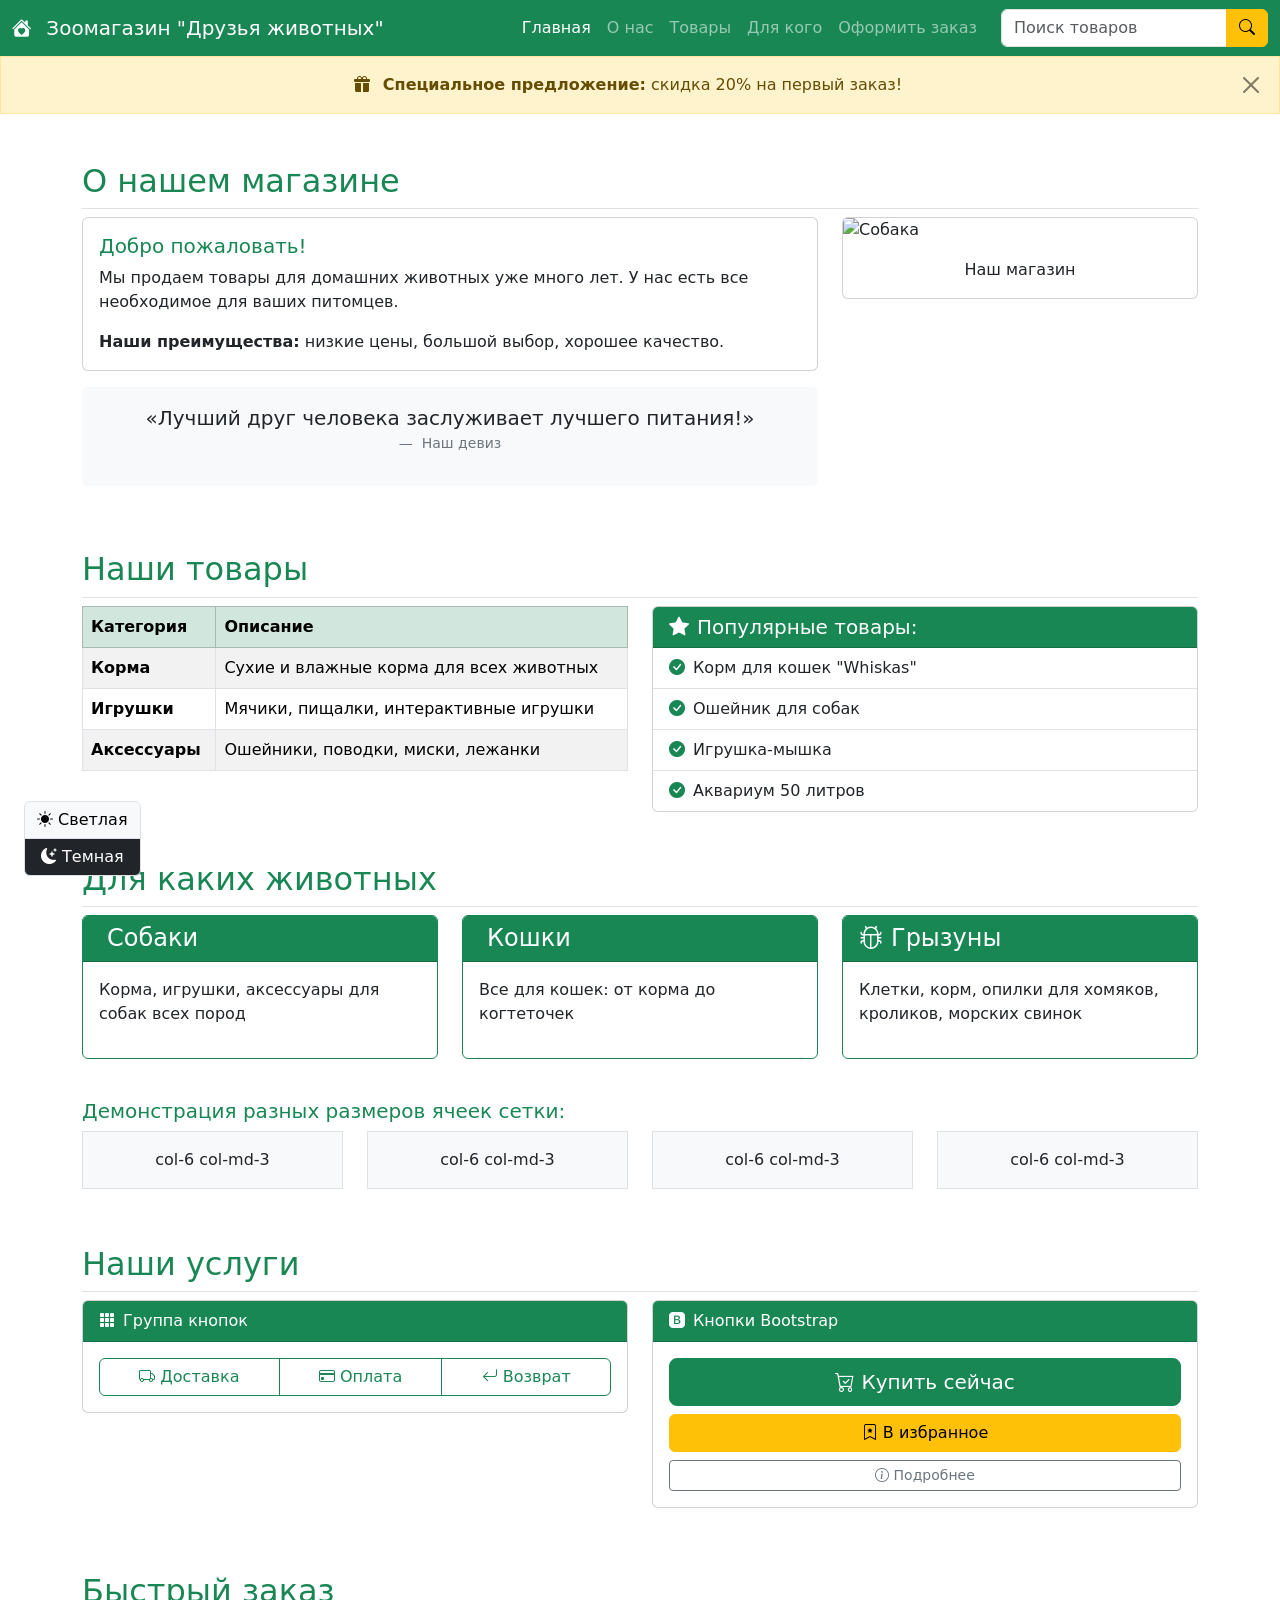
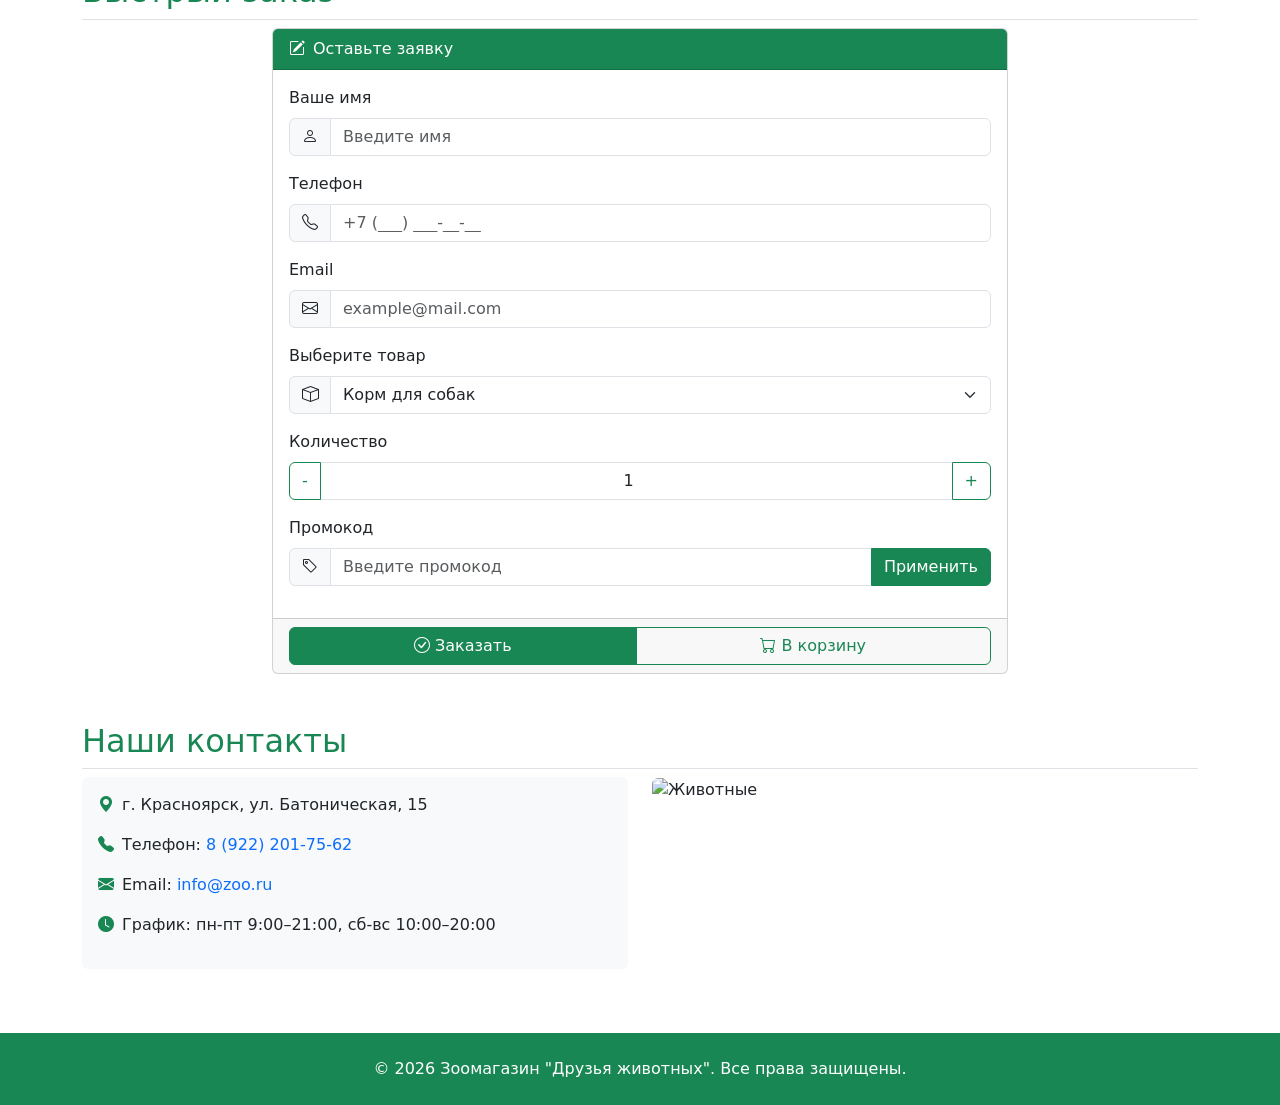
==== web/index.html @ 7628c97e "Add files via upload" ====
<!DOCTYPE html>
<html lang="ru">
<head>
    <meta charset="UTF-8">
    <meta name="viewport" content="width=device-width, initial-scale=1.0">
    <title>Зоомагазин "Друзья животных" | Bootstrap</title>
    <meta name="description" content="Зоомагазин товаров для домашних животных">
    <meta name="keywords" content="зоомагазин, корм для животных, товары для питомцев">
    
    <!-- Bootstrap CSS (скачанный локально или через CDN) -->
    <link href="https://cdn.jsdelivr.net/npm/bootstrap@5.3.8/dist/css/bootstrap.min.css" rel="stylesheet">
    
    <!-- Bootstrap Icons (вместо Glyphicons, которые устарели) -->
    <link rel="stylesheet" href="https://cdn.jsdelivr.net/npm/bootstrap-icons@1.11.3/font/bootstrap-icons.min.css">
    
    <!-- Дополнительные иконки Font Awesome (опционально) -->
    <link rel="stylesheet" href="https://cdnjs.cloudflare.com/ajax/libs/font-awesome/6.5.0/css/all.min.css">
    
    <!-- Кастомные стили (минимум, только для того, что нельзя сделать через Bootstrap) -->
    <link rel="stylesheet" href="custom.css" id="theme-stylesheet">
</head>
<body>

<!-- ======== НАВИГАЦИОННОЕ МЕНЮ (компонент a) ======== -->
<nav class="navbar navbar-expand-lg navbar-dark bg-success sticky-top">
    <div class="container-fluid">
        <a class="navbar-brand" href="#">
            <i class="bi bi-house-heart-fill me-2"></i>
            Зоомагазин "Друзья животных"
        </a>
        <button class="navbar-toggler" type="button" data-bs-toggle="collapse" data-bs-target="#navbarMain">
            <span class="navbar-toggler-icon"></span>
        </button>
        <div class="collapse navbar-collapse" id="navbarMain">
            <ul class="navbar-nav ms-auto mb-2 mb-lg-0">
                <li class="nav-item">
                    <a class="nav-link active" href="index.html">Главная</a>
                </li>
                <li class="nav-item">
                    <a class="nav-link" href="#about">О нас</a>
                </li>
                <li class="nav-item">
                    <a class="nav-link" href="#products">Товары</a>
                </li>
                <li class="nav-item">
                    <a class="nav-link" href="#animals">Для кого</a>
                </li>
                <li class="nav-item">
                    <a class="nav-link" href="order.html">Оформить заказ</a>
                </li>
            </ul>
            <form class="d-flex ms-3" role="search">
                <div class="input-group">
                    <input class="form-control" type="search" placeholder="Поиск товаров">
                    <button class="btn btn-warning" type="submit">
                        <i class="bi bi-search"></i>
                    </button>
                </div>
            </form>
        </div>
    </div>
</nav>

<!-- ======== FLUID CONTAINER (адаптивная верстка) ======== -->
<div class="container-fluid p-0">
    <!-- Специальное предложение с использованием компонентов Bootstrap -->
    <div class="alert alert-warning text-center rounded-0 m-0" role="alert">
        <i class="bi bi-gift-fill me-2"></i>
        <strong>Специальное предложение:</strong> скидка 20% на первый заказ!
        <button type="button" class="btn-close float-end" data-bs-dismiss="alert"></button>
    </div>
</div>

<!-- ======== ОСНОВНОЙ КОНТЕЙНЕР (центрирование) ======== -->
<main class="container my-5">
    
    <!-- Секция "О магазине" -->
    <section id="about" class="row mb-5">
        <div class="col-12">
            <h2 class="text-success border-bottom pb-2">О нашем магазине</h2>
        </div>
        <div class="col-md-8">
            <div class="card mb-3">
                <div class="card-body">
                    <h5 class="card-title text-success">Добро пожаловать!</h5>
                    <p class="card-text">Мы продаем товары для домашних животных уже много лет. У нас есть все необходимое для ваших питомцев.</p>
                    <p class="card-text"><strong>Наши преимущества:</strong> низкие цены, большой выбор, хорошее качество.</p>
                </div>
            </div>
            
            <!-- Блок с цитатой (как blockquote из вашего кода) -->
            <figure class="text-center p-3 bg-light rounded">
                <blockquote class="blockquote">
                    <p>«Лучший друг человека заслуживает лучшего питания!»</p>
                </blockquote>
                <figcaption class="blockquote-footer">
                    Наш девиз
                </figcaption>
            </figure>
        </div>
        <div class="col-md-4">
            <div class="card">
                <img src="https://images.unsplash.com/photo-1583337130417-3346a1be7dee?ixlib=rb-1.2.1&auto=format&fit=crop&w=400&q=80" 
                     class="card-img-top" alt="Собака">
                <div class="card-body">
                    <p class="card-text text-center">Наш магазин</p>
                </div>
            </div>
        </div>
    </section>

    <!-- ======== ТАБЛИЦА (компонент d) ======== -->
    <section id="products" class="row mb-5">
        <div class="col-12">
            <h2 class="text-success border-bottom pb-2">Наши товары</h2>
        </div>
        <div class="col-md-6">
            <!-- Таблица с классами Bootstrap .table и .table-striped -->
            <table class="table table-striped table-hover table-bordered">
                <thead class="table-success">
                    <tr>
                        <th>Категория</th>
                        <th>Описание</th>
                    </tr>
                </thead>
                <tbody>
                    <tr><td><strong>Корма</strong></td><td>Сухие и влажные корма для всех животных</td></tr>
                    <tr><td><strong>Игрушки</strong></td><td>Мячики, пищалки, интерактивные игрушки</td></tr>
                    <tr><td><strong>Аксессуары</strong></td><td>Ошейники, поводки, миски, лежанки</td></tr>
                </tbody>
            </table>
        </div>
        <div class="col-md-6">
            <div class="card">
                <div class="card-header bg-success text-white">
                    <h5 class="mb-0"><i class="bi bi-star-fill me-2"></i>Популярные товары:</h5>
                </div>
                <ul class="list-group list-group-flush">
                    <li class="list-group-item"><i class="bi bi-check-circle-fill text-success me-2"></i>Корм для кошек "Whiskas"</li>
                    <li class="list-group-item"><i class="bi bi-check-circle-fill text-success me-2"></i>Ошейник для собак</li>
                    <li class="list-group-item"><i class="bi bi-check-circle-fill text-success me-2"></i>Игрушка-мышка</li>
                    <li class="list-group-item"><i class="bi bi-check-circle-fill text-success me-2"></i>Аквариум 50 литров</li>
                </ul>
            </div>
        </div>
    </section>

    <!-- ======== СЕТКА С РАЗНЫМИ РАЗМЕРАМИ ЯЧЕЕК ======== -->
    <section id="animals" class="row mb-5">
        <div class="col-12">
            <h2 class="text-success border-bottom pb-2">Для каких животных</h2>
        </div>
        
        <!-- Разные размеры колонок для демонстрации сетки -->
        <div class="col-lg-4 col-md-6 mb-3">
            <div class="card h-100 border-success">
                <div class="card-header bg-success text-white">
                    <h4 class="mb-0"><i class="bi bi-dog me-2"></i>Собаки</h4>
                </div>
                <div class="card-body">
                    <p>Корма, игрушки, аксессуары для собак всех пород</p>
                </div>
            </div>
        </div>
        
        <div class="col-lg-4 col-md-6 mb-3">
            <div class="card h-100 border-success">
                <div class="card-header bg-success text-white">
                    <h4 class="mb-0"><i class="bi bi-cat me-2"></i>Кошки</h4>
                </div>
                <div class="card-body">
                    <p>Все для кошек: от корма до когтеточек</p>
                </div>
            </div>
        </div>
        
        <div class="col-lg-4 col-md-12 mb-3">
            <div class="card h-100 border-success">
                <div class="card-header bg-success text-white">
                    <h4 class="mb-0"><i class="bi bi-bug me-2"></i>Грызуны</h4>
                </div>
                <div class="card-body">
                    <p>Клетки, корм, опилки для хомяков, кроликов, морских свинок</p>
                </div>
            </div>
        </div>
        
        <!-- Демонстрация разных размеров колонок -->
        <div class="col-12 mt-4">
            <h3 class="h5 text-success">Демонстрация разных размеров ячеек сетки:</h3>
        </div>
        <div class="col-6 col-md-3 mb-2">
            <div class="p-3 bg-light text-center border">col-6 col-md-3</div>
        </div>
        <div class="col-6 col-md-3 mb-2">
            <div class="p-3 bg-light text-center border">col-6 col-md-3</div>
        </div>
        <div class="col-6 col-md-3 mb-2">
            <div class="p-3 bg-light text-center border">col-6 col-md-3</div>
        </div>
        <div class="col-6 col-md-3 mb-2">
            <div class="p-3 bg-light text-center border">col-6 col-md-3</div>
        </div>
    </section>

    <!-- ======== КНОПКИ / ГРУППЫ КНОПОК (компонент c) ======== -->
    <section class="row mb-5">
        <div class="col-12">
            <h2 class="text-success border-bottom pb-2">Наши услуги</h2>
        </div>
        
        <!-- Группа кнопок -->
        <div class="col-md-6 mb-3">
            <div class="card">
                <div class="card-header bg-success text-white">
                    <i class="bi bi-grid-3x3-gap-fill me-2"></i>Группа кнопок
                </div>
                <div class="card-body">
                    <div class="btn-group w-100" role="group">
                        <button type="button" class="btn btn-outline-success">
                            <i class="bi bi-truck"></i> Доставка
                        </button>
                        <button type="button" class="btn btn-outline-success">
                            <i class="bi bi-credit-card"></i> Оплата
                        </button>
                        <button type="button" class="btn btn-outline-success">
                            <i class="bi bi-arrow-return-left"></i> Возврат
                        </button>
                    </div>
                </div>
            </div>
        </div>
        
        <!-- Кнопки разных размеров и стилей (компонент c) -->
        <div class="col-md-6 mb-3">
            <div class="card">
                <div class="card-header bg-success text-white">
                    <i class="bi bi-bootstrap-fill me-2"></i>Кнопки Bootstrap
                </div>
                <div class="card-body">
                    <button type="button" class="btn btn-success btn-lg w-100 mb-2">
                        <i class="bi bi-cart-check"></i> Купить сейчас
                    </button>
                    <button type="button" class="btn btn-warning w-100 mb-2">
                        <i class="bi bi-bookmark-star"></i> В избранное
                    </button>
                    <button type="button" class="btn btn-outline-secondary btn-sm w-100">
                        <i class="bi bi-info-circle"></i> Подробнее
                    </button>
                </div>
            </div>
        </div>
    </section>

    <!-- ======== СГРУППИРОВАННЫЕ ФОРМЫ ВВОДА (компонент d) ======== -->
    <section class="row mb-5">
        <div class="col-12">
            <h2 class="text-success border-bottom pb-2">Быстрый заказ</h2>
        </div>
        <div class="col-md-8 mx-auto">
            <div class="card">
                <div class="card-header bg-success text-white">
                    <i class="bi bi-pencil-square me-2"></i>Оставьте заявку
                </div>
                <div class="card-body">
                    <div class="mb-3">
                        <label class="form-label">Ваше имя</label>
                        <div class="input-group">
                            <span class="input-group-text"><i class="bi bi-person"></i></span>
                            <input type="text" class="form-control" placeholder="Введите имя">
                        </div>
                    </div>
                    
                    <div class="mb-3">
                        <label class="form-label">Телефон</label>
                        <div class="input-group">
                            <span class="input-group-text"><i class="bi bi-telephone"></i></span>
                            <input type="tel" class="form-control" placeholder="+7 (___) ___-__-__">
                        </div>
                    </div>
                    
                    <div class="mb-3">
                        <label class="form-label">Email</label>
                        <div class="input-group">
                            <span class="input-group-text"><i class="bi bi-envelope"></i></span>
                            <input type="email" class="form-control" placeholder="example@mail.com">
                        </div>
                    </div>
                    
                    <div class="mb-3">
                        <label class="form-label">Выберите товар</label>
                        <div class="input-group">
                            <span class="input-group-text"><i class="bi bi-box"></i></span>
                            <select class="form-select">
                                <option>Корм для собак</option>
                                <option>Корм для кошек</option>
                                <option>Игрушки</option>
                                <option>Аксессуары</option>
                            </select>
                        </div>
                    </div>
                    
                    <div class="mb-3">
                        <label class="form-label">Количество</label>
                        <div class="input-group">
                            <button class="btn btn-outline-success" type="button">-</button>
                            <input type="number" class="form-control text-center" value="1" min="1">
                            <button class="btn btn-outline-success" type="button">+</button>
                        </div>
                    </div>
                    
                    <div class="mb-3">
                        <label class="form-label">Промокод</label>
                        <div class="input-group">
                            <span class="input-group-text"><i class="bi bi-tag"></i></span>
                            <input type="text" class="form-control" placeholder="Введите промокод">
                            <button class="btn btn-success" type="button">Применить</button>
                        </div>
                    </div>
                </div>
                <div class="card-footer">
                    <div class="btn-group w-100">
                        <button class="btn btn-success">
                            <i class="bi bi-check-circle"></i> Заказать
                        </button>
                        <button class="btn btn-outline-success">
                            <i class="bi bi-cart"></i> В корзину
                        </button>
                    </div>
                </div>
            </div>
        </div>
    </section>

    <!-- Контакты -->
    <section class="row">
        <div class="col-12">
            <h2 class="text-success border-bottom pb-2">Наши контакты</h2>
        </div>
        <div class="col-md-6">
            <address class="p-3 bg-light rounded">
                <p><i class="bi bi-geo-alt-fill text-success me-2"></i>г. Красноярск, ул. Батоническая, 15</p>
                <p><i class="bi bi-telephone-fill text-success me-2"></i>Телефон: <a href="tel:+79222017562" class="text-decoration-none">8 (922) 201-75-62</a></p>
                <p><i class="bi bi-envelope-fill text-success me-2"></i>Email: <a href="mailto:info@zoo.ru" class="text-decoration-none">info@zoo.ru</a></p>
                <p><i class="bi bi-clock-fill text-success me-2"></i>График: пн-пт 9:00–21:00, сб-вс 10:00–20:00</p>
            </address>
        </div>
        <div class="col-md-6">
            <img src="https://images.unsplash.com/photo-1552053831-71594a27632d?ixlib=rb-1.2.1&auto=format&fit=crop&width=400&q=80" 
                 class="img-fluid rounded" alt="Животные">
        </div>
    </section>
</main>

<!-- Футер -->
<footer class="bg-success text-white py-4 mt-5">
    <div class="container text-center">
        <p class="mb-0">© 2026 Зоомагазин "Друзья животных". Все права защищены.</p>
    </div>
</footer>

<!-- Кнопка "наверх" (Bootstrap + иконки) -->
<a href="#" class="btn btn-success position-fixed bottom-0 end-0 m-4 rounded-circle p-3" 
   style="width: 60px; height: 60px; display: flex; align-items: center; justify-content: center; z-index: 1000;" 
   id="backToTop" title="Наверх">
    <i class="bi bi-arrow-up fs-4"></i>
</a>

<!-- Переключатель темы (стилизованный Bootstrap) -->
<div class="position-fixed bottom-0 start-0 m-4" style="z-index: 1000;">
    <div class="btn-group-vertical">
        <button class="btn btn-light border" onclick="setTheme('light')">
            <i class="bi bi-sun-fill"></i> Светлая
        </button>
        <button class="btn btn-dark border" onclick="setTheme('dark')">
            <i class="bi bi-moon-stars-fill"></i> Темная
        </button>
    </div>
</div>

<!-- Bootstrap JS (необходим для работы компонентов) -->
<script src="https://cdn.jsdelivr.net/npm/bootstrap@5.3.8/dist/js/bootstrap.bundle.min.js"></script>

<script>
    // Переключение темы
    function setTheme(theme) {
        const stylesheet = document.getElementById('theme-stylesheet');
        if (theme === 'dark') {
            stylesheet.href = 'custom-dark.css';
        } else {
            stylesheet.href = 'custom.css';
        }
        localStorage.setItem('site-theme', theme);
    }

    // Загрузка сохраненной темы и работа кнопки "наверх"
    window.onload = () => {
        const saved = localStorage.getItem('site-theme');
        if (saved === 'dark') {
            document.getElementById('theme-stylesheet').href = 'custom-dark.css';
        }
        
        // Кнопка "наверх"
        const backToTopBtn = document.getElementById('backToTop');
        
        window.addEventListener('scroll', function() {
            if (window.scrollY > 300) {
                backToTopBtn.style.display = 'flex';
            } else {
                backToTopBtn.style.display = 'none';
            }
        });
        
        backToTopBtn.addEventListener('click', function(e) {
            e.preventDefault();
            window.scrollTo({
                top: 0,
                behavior: 'smooth'
            });
        });
    };
</script>

</body>
</html>
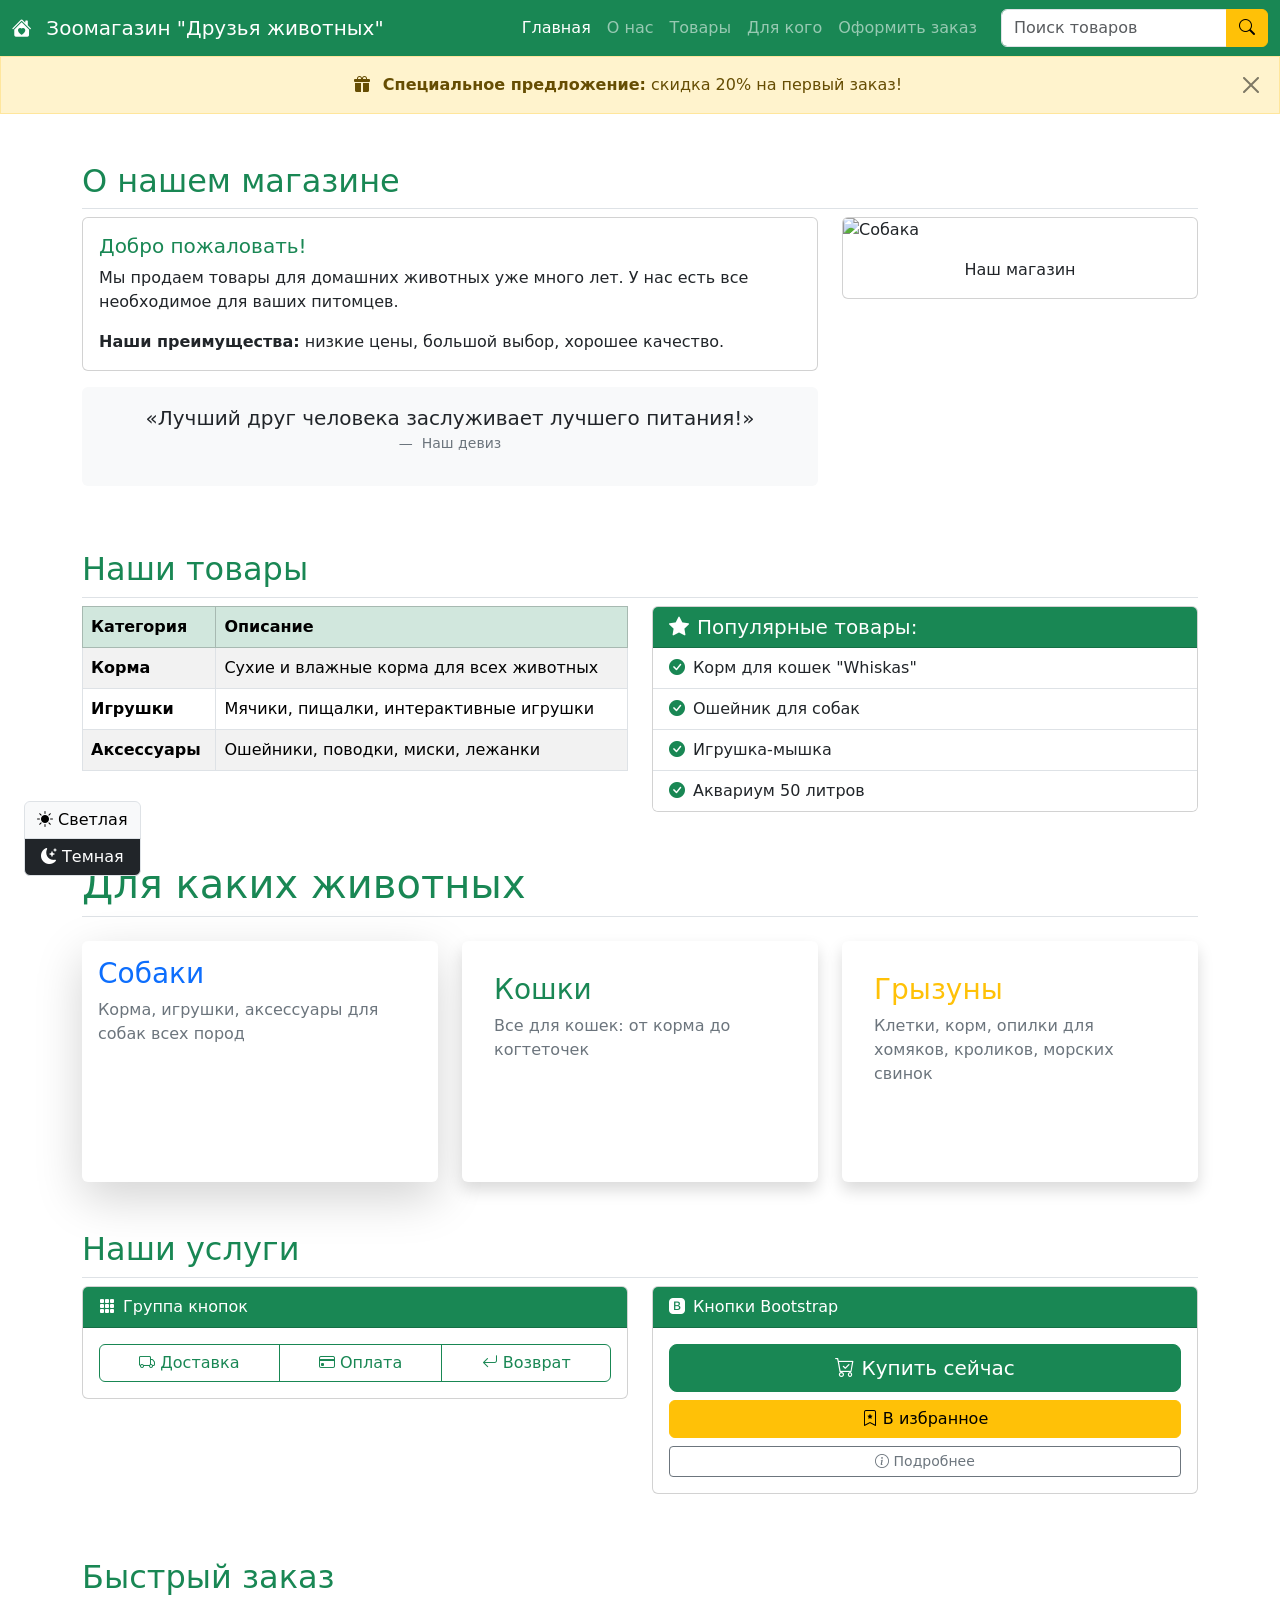
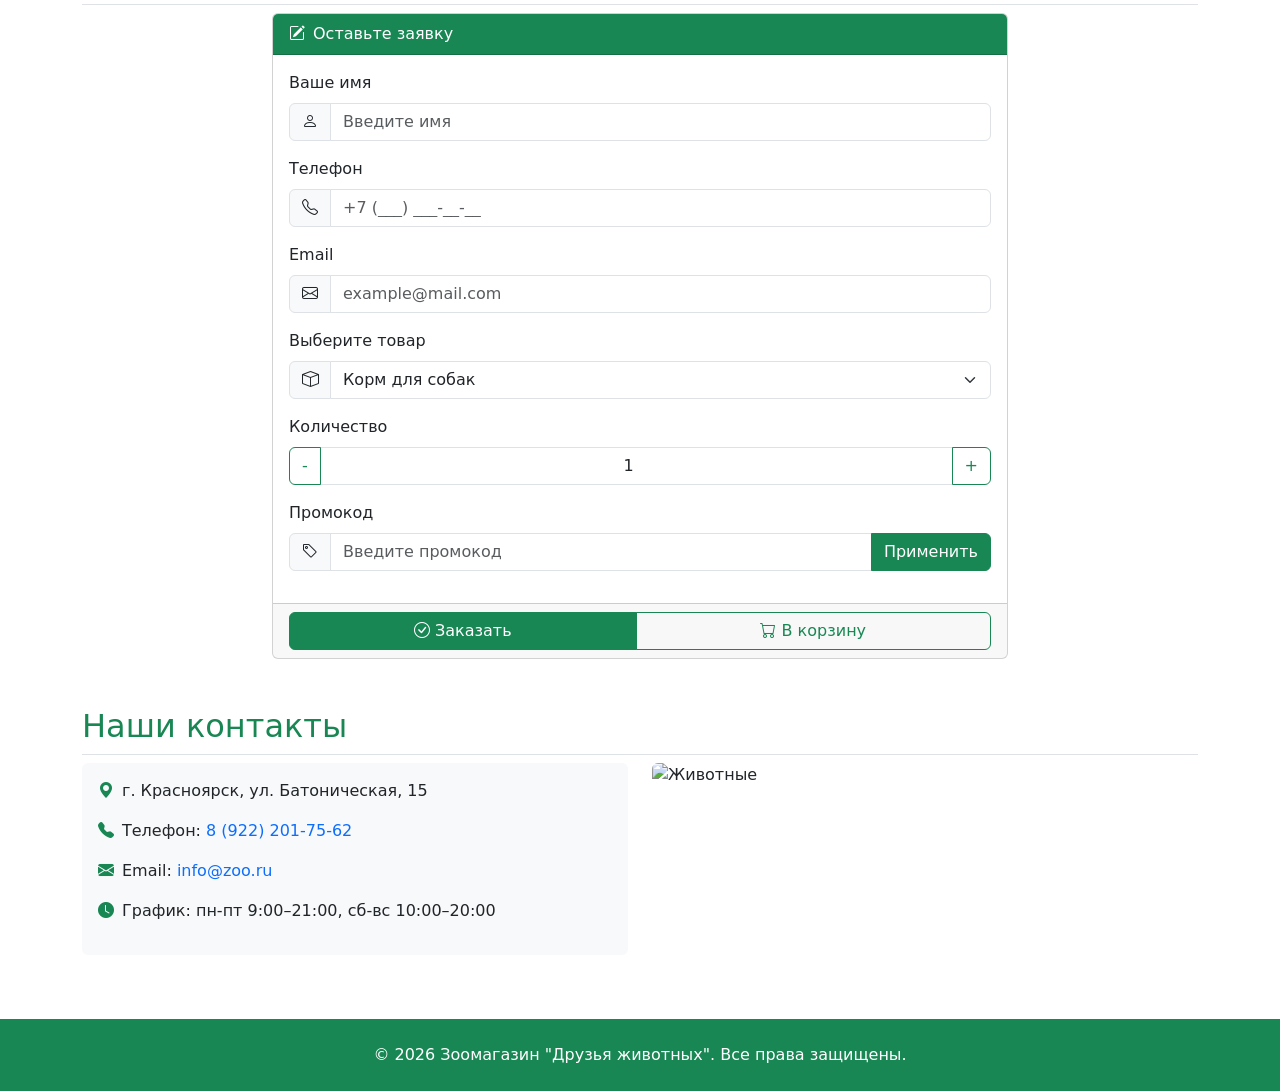
==== commit 889d1bf4: "Add files via upload" ====
--- a/web/index.html
+++ b/web/index.html
@@ -17,7 +17,7 @@
     <link rel="stylesheet" href="https://cdnjs.cloudflare.com/ajax/libs/font-awesome/6.5.0/css/all.min.css">
     
     <!-- Кастомные стили (минимум, только для того, что нельзя сделать через Bootstrap) -->
-    <link rel="stylesheet" href="custom.css" id="theme-stylesheet">
+    <link rel="stylesheet" href="style.css">
 </head>
 <body>
 
@@ -146,46 +146,56 @@
     </section>
 
     <!-- ======== СЕТКА С РАЗНЫМИ РАЗМЕРАМИ ЯЧЕЕК ======== -->
-    <section id="animals" class="row mb-5">
-        <div class="col-12">
-            <h2 class="text-success border-bottom pb-2">Для каких животных</h2>
-        </div>
-        
-        <!-- Разные размеры колонок для демонстрации сетки -->
-        <div class="col-lg-4 col-md-6 mb-3">
-            <div class="card h-100 border-success">
-                <div class="card-header bg-success text-white">
-                    <h4 class="mb-0"><i class="bi bi-dog me-2"></i>Собаки</h4>
-                </div>
-                <div class="card-body">
-                    <p>Корма, игрушки, аксессуары для собак всех пород</p>
-                </div>
-            </div>
-        </div>
-        
-        <div class="col-lg-4 col-md-6 mb-3">
-            <div class="card h-100 border-success">
-                <div class="card-header bg-success text-white">
-                    <h4 class="mb-0"><i class="bi bi-cat me-2"></i>Кошки</h4>
-                </div>
-                <div class="card-body">
-                    <p>Все для кошек: от корма до когтеточек</p>
-                </div>
-            </div>
-        </div>
-        
-        <div class="col-lg-4 col-md-12 mb-3">
-            <div class="card h-100 border-success">
-                <div class="card-header bg-success text-white">
-                    <h4 class="mb-0"><i class="bi bi-bug me-2"></i>Грызуны</h4>
-                </div>
-                <div class="card-body">
-                    <p>Клетки, корм, опилки для хомяков, кроликов, морских свинок</p>
-                </div>
-            </div>
-        </div>
-        
-        <!-- Демонстрация разных размеров колонок -->
+    <h1 class="mb-4 text-success border-bottom pb-2" >Для каких животных</h1>
+
+<div class="row g-4">
+    <!-- Собаки -->
+    <div class="col-md-4">
+        <a href="/dogs" class="text-decoration-none">
+            <div class="card h-100 border-0 shadow-lg">
+                <div class="card-body">
+                    <h2 class="card-title h3 text-primary">Собаки</h2>
+                    <p class="card-text text-secondary">Корма, игрушки, аксессуары для собак всех пород</p>
+                </div>
+                <div class="card-footer bg-transparent border-0">
+                    
+                </div>
+            </div>
+        </a>
+    </div>
+    
+    <!-- Кошки -->
+    <div class="col-md-4">
+        <a href="/cats" class="text-decoration-none">
+            <div class="card h-100 border-0 shadow p-3 mb-5 bg-body rounded">
+                <div class="card-body">
+                    <h2 class="card-title h3 text-success" >Кошки</h2>
+                    <p class="card-text text-secondary">Все для кошек: от корма до когтеточек</p>
+                </div>
+                <div class="card-footer bg-transparent border-0">
+                    
+                </div>
+            </div>
+        </a>
+    </div>
+    
+    <!-- Грызуны -->
+    <div class="col-md-4">
+        <a href="/rodents" class="text-decoration-none">
+            <div class="card h-100 border-0 shadow p-3 mb-5 bg-body rounded">
+                <div class="card-body">
+                    <h2 class="card-title h3 text-warning">Грызуны</h2>
+                    <p class="card-text text-secondary">Клетки, корм, опилки для хомяков, кроликов, морских свинок</p>
+                </div>
+                <div class="card-footer bg-transparent border-0">
+                    
+                </div>
+            </div>
+        </a>
+    </div>
+</div>
+        
+        <!-- Демонстрация разных размеров колонок
         <div class="col-12 mt-4">
             <h3 class="h5 text-success">Демонстрация разных размеров ячеек сетки:</h3>
         </div>
@@ -201,9 +211,10 @@
         <div class="col-6 col-md-3 mb-2">
             <div class="p-3 bg-light text-center border">col-6 col-md-3</div>
         </div>
-    </section>
+    </section> -->
 
     <!-- ======== КНОПКИ / ГРУППЫ КНОПОК (компонент c) ======== -->
+     <br><br>
     <section class="row mb-5">
         <div class="col-12">
             <h2 class="text-success border-bottom pb-2">Наши услуги</h2>
--- a/web/style.css
+++ b/web/style.css
@@ -0,0 +1,7 @@
+.card {
+    transition: box-shadow 0.3s ease;
+}
+
+.card:hover {
+    box-shadow: 0 0 20px rgba(0, 102, 255, 0.5) !important;
+} 
